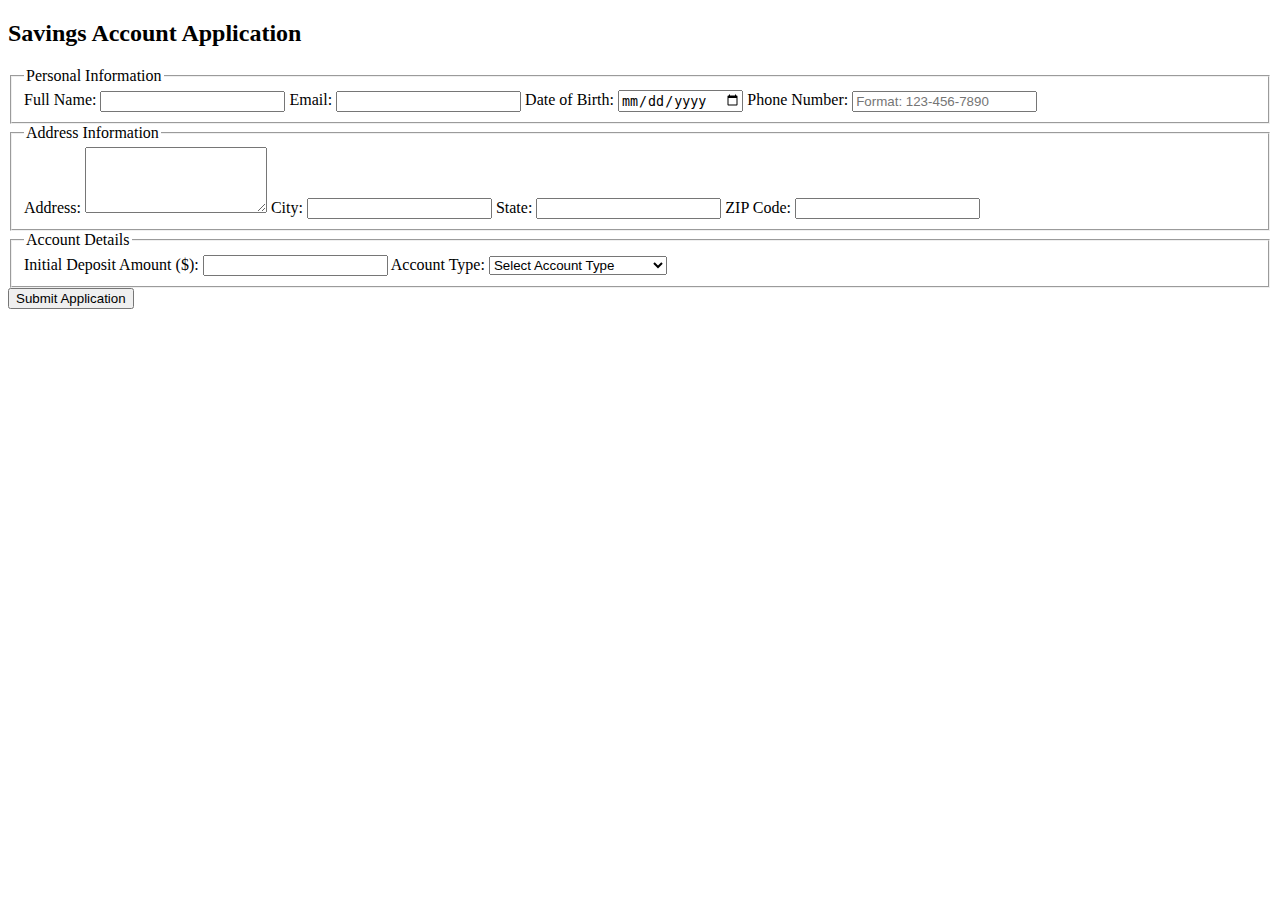
==== savingsAccount.html @ aba6c975 "savings account page created" ====
<!DOCTYPE html>
<html lang="en">
<head>
  <meta charset="UTF-8">
  <meta name="viewport" content="width=device-width, initial-scale=1.0">
  <title>Savings Account Application</title>
  <link rel="stylesheet" href="styles.css">
</head>
<body>
  <div class="container">
    <h2>Savings Account Application</h2>
    <form action="#" method="POST">
      <fieldset>
        <legend>Personal Information</legend>
        <label for="fullname">Full Name:</label>
        <input type="text" id="fullname" name="fullname" required>

        <label for="email">Email:</label>
        <input type="email" id="email" name="email" required>

        <label for="dob">Date of Birth:</label>
        <input type="date" id="dob" name="dob" required>

        <label for="phone">Phone Number:</label>
        <input type="tel" id="phone" name="phone" pattern="[0-9]{3}-[0-9]{3}-[0-9]{4}" placeholder="Format: 123-456-7890" required>
      </fieldset>

      <fieldset>
        <legend>Address Information</legend>
        <label for="address">Address:</label>
        <textarea id="address" name="address" rows="4" required></textarea>

        <label for="city">City:</label>
        <input type="text" id="city" name="city" required>

        <label for="state">State:</label>
        <input type="text" id="state" name="state" required>

        <label for="zipcode">ZIP Code:</label>
        <input type="text" id="zipcode" name="zipcode" pattern="[0-9]{5}" required>
      </fieldset>

      <fieldset>
        <legend>Account Details</legend>
        <label for="initialDeposit">Initial Deposit Amount ($):</label>
        <input type="number" id="initialDeposit" name="initialDeposit" min="0" required>

        <label for="accountType">Account Type:</label>
        <select id="accountType" name="accountType" required>
          <option value="">Select Account Type</option>
          <option value="savings">Savings Account</option>
          <option value="checking">Checking Account</option>
          <option value="cd">Certificate of Deposit (CD)</option>
        </select>
      </fieldset>

      <button type="submit">Submit Application</button>
    </form>
  </div>
</body>
</html>
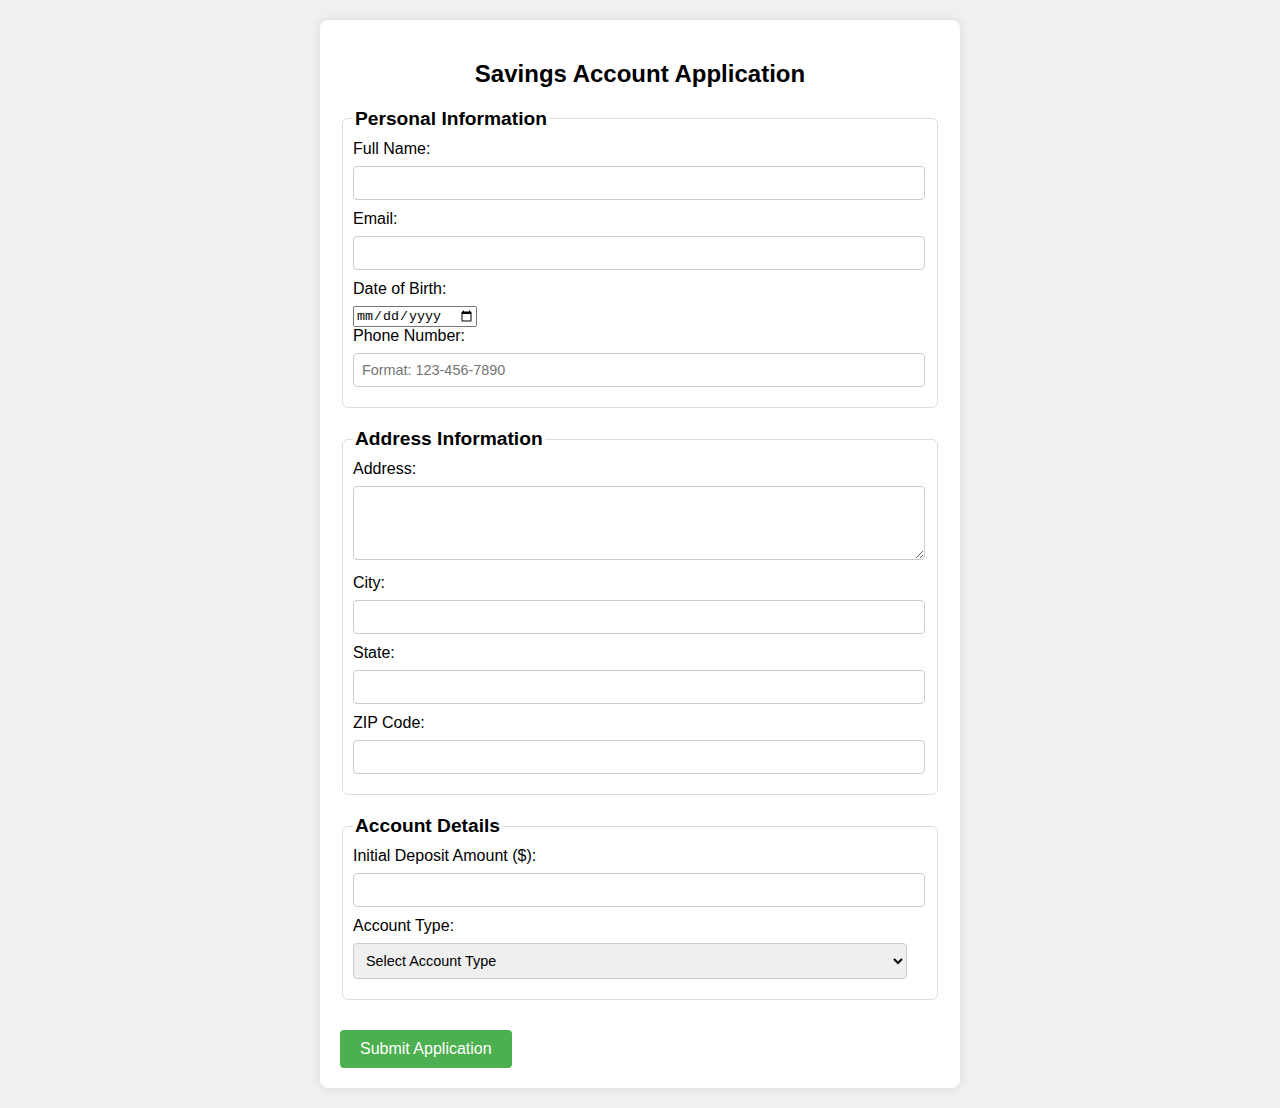
==== commit 630e380d: "Merge branch 'Accounts'" ====
--- a/savingsAccount.html
+++ b/savingsAccount.html
@@ -4,7 +4,7 @@
   <meta charset="UTF-8">
   <meta name="viewport" content="width=device-width, initial-scale=1.0">
   <title>Savings Account Application</title>
-  <link rel="stylesheet" href="styles.css">
+  <link rel="stylesheet" href="css/style3.css">
 </head>
 <body>
   <div class="container">
--- a/css/style3.css
+++ b/css/style3.css
@@ -0,0 +1,70 @@
+body {
+    font-family: Arial, sans-serif;
+    background-color: #f0f0f0;
+    margin: 0;
+    padding: 0;
+  }
+  
+  .container {
+    max-width: 600px;
+    margin: 20px auto;
+    background-color: #fff;
+    padding: 20px;
+    border-radius: 8px;
+    box-shadow: 0 0 10px rgba(0, 0, 0, 0.1);
+  }
+  
+  h2 {
+    text-align: center;
+  }
+  
+  form fieldset {
+    margin-bottom: 20px;
+    border: 1px solid #ddd;
+    padding: 10px;
+    border-radius: 6px;
+  }
+  
+  form legend {
+    font-size: 1.2em;
+    font-weight: bold;
+  }
+  
+  form label {
+    display: block;
+    margin-bottom: 8px;
+  }
+  
+  form input[type="text"],
+  form input[type="email"],
+  form input[type="tel"],
+  form input[type="number"],
+  form select,
+  form textarea {
+    width: calc(100% - 20px);
+    padding: 8px;
+    margin-bottom: 10px;
+    font-size: 0.9em;
+    border: 1px solid #ccc;
+    border-radius: 4px;
+  }
+  
+  form button {
+    background-color: #4CAF50;
+    color: white;
+    padding: 10px 20px;
+    border: none;
+    border-radius: 4px;
+    cursor: pointer;
+    font-size: 1em;
+    margin-top: 10px;
+  }
+  
+  form button:hover {
+    background-color: #45a049;
+  }
+  
+  form button:active {
+    background-color: #3e8e41;
+  }
+  